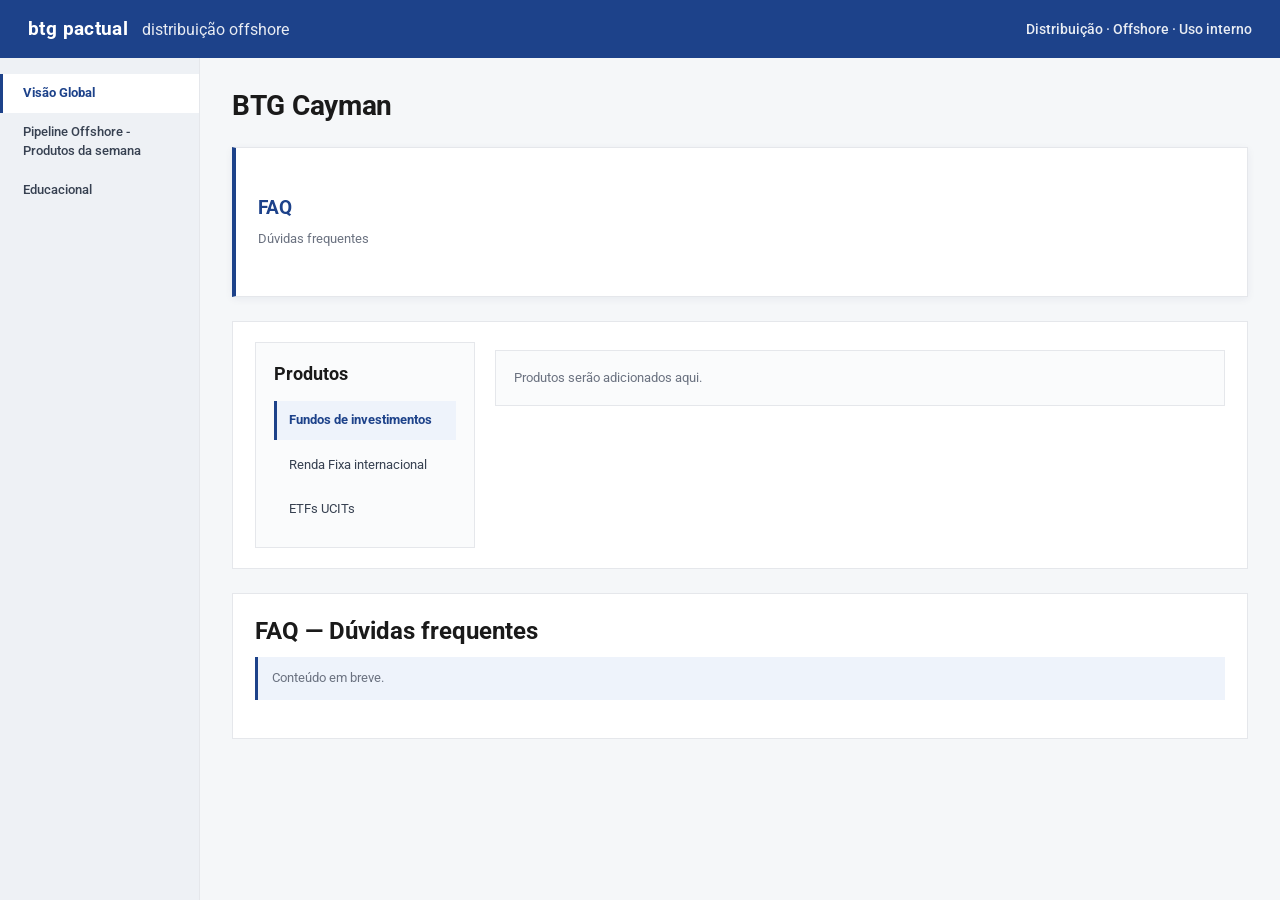
==== btg-cayman.html @ 03e3a916 "Atualiza página offshore" ====
<!DOCTYPE html>
<html lang="pt-BR">
<head>
<meta charset="UTF-8"/>
<meta name="viewport" content="width=device-width, initial-scale=1"/>
<title>BTG Cayman — Distribuição Offshore | BTG Pactual</title>
<link rel="preconnect" href="https://fonts.googleapis.com"/>
<link rel="preconnect" href="https://fonts.gstatic.com" crossorigin/>
<link href="https://fonts.googleapis.com/css2?family=Roboto:wght@400;500;700&display=swap" rel="stylesheet"/>
<link rel="stylesheet" href="./hub.css"/>
<script src="./contas-internacionais.js" defer></script>
</head>
<body>
<header class="topbar">
  <div class="topbar-brand">btg pactual <span>distribuição offshore</span></div>
  <div class="topbar-right">Distribuição · Offshore · Uso interno</div>
</header>
<div class="layout">
  <nav class="sidebar" aria-label="Navegação">
    <a class="nav-item active" href="./index.html">Visão Global</a>
    <a class="nav-item" href="./empresas.html">Pipeline Offshore - Produtos da semana</a>
    <a class="nav-item" href="./educacional.html">Educacional</a>
  </nav>
  <main class="main">
    <div class="page-head"><div><h1>BTG Cayman</h1></div></div>
    <div class="section-cards">
      <a class="section-card" href="./faq-contas-internacionais.html">
        <span class="section-card-title">FAQ</span>
        <span class="section-card-detail">Dúvidas frequentes</span>
      </a>
    </div>
    <section class="product-section" id="produtos" aria-label="Produtos">
      <div class="product-browser">
        <aside class="product-menu">
          <h2>Produtos</h2>
          <div class="product-tabs" role="tablist" aria-label="Categorias de produtos" aria-orientation="vertical">
            <button class="product-tab" id="cayman-tab-fundos" type="button" role="tab" aria-selected="true" aria-controls="cayman-panel-fundos" tabindex="0">Fundos de investimentos</button>
            <button class="product-tab" id="cayman-tab-renda-fixa" type="button" role="tab" aria-selected="false" aria-controls="cayman-panel-renda-fixa" tabindex="-1">Renda Fixa internacional</button>
            <button class="product-tab" id="cayman-tab-etfs" type="button" role="tab" aria-selected="false" aria-controls="cayman-panel-etfs" tabindex="-1">ETFs UCITs</button>
          </div>
        </aside>
        <div class="product-content">
          <section class="product-panel" id="cayman-panel-fundos" role="tabpanel" aria-labelledby="cayman-tab-fundos"><p class="product-empty">Produtos serão adicionados aqui.</p></section>
          <section class="product-panel" id="cayman-panel-renda-fixa" role="tabpanel" aria-labelledby="cayman-tab-renda-fixa" hidden><p class="product-empty">Produtos de Renda Fixa Internacional serão adicionados aqui.</p></section>
          <section class="product-panel" id="cayman-panel-etfs" role="tabpanel" aria-labelledby="cayman-tab-etfs" hidden><p class="product-empty">Produtos de ETFs UCITs serão adicionados aqui.</p></section>
        </div>
      </div>
    </section>
    <section class="product-section" id="faq">
      <h2>FAQ — Dúvidas frequentes</h2>
      <p class="faq-notice">Conteúdo em breve.</p>
    </section>
  </main>
</div>
</body>
</html>
---- hub.css ----
:root{
  --navy:#1D428A;--navy-deep:#0F2A5C;--ink:#1a1a1a;--muted:#6b7280;--line:#e5e7eb;
  --bg:#F5F7F9;--card:#ffffff;--link:#1D428A;--up:#0d7a3f;--down:#c0392b;
  --font:"Roboto",system-ui,-apple-system,sans-serif;
}
*{box-sizing:border-box;margin:0;padding:0}
body{font-family:var(--font);color:var(--ink);background:var(--bg);min-height:100vh;line-height:1.45;-webkit-font-smoothing:antialiased}
.topbar{background:var(--navy);color:#fff;padding:0 28px;height:58px;display:flex;align-items:center;justify-content:space-between}
.topbar-brand{font-size:19px;font-weight:700;letter-spacing:.02em;text-transform:lowercase}
.topbar-brand span{font-weight:400;opacity:.9;margin-left:8px;font-size:16px;text-transform:none;letter-spacing:0}
.topbar-right{font-size:14px;opacity:.9;font-weight:500}
.layout{display:flex;min-height:calc(100vh - 58px)}
.sidebar{width:200px;flex-shrink:0;background:#eef1f5;border-right:1px solid var(--line);padding:16px 0;display:flex;flex-direction:column}
.nav-item{display:block;width:100%;text-align:left;appearance:none;border:0;background:transparent;padding:10px 20px;font:inherit;font-size:13px;font-weight:500;color:#374151;cursor:pointer;border-left:3px solid transparent;text-decoration:none}
.nav-item:hover{background:rgba(255,255,255,.55);text-decoration:none;color:#374151}
.nav-item.active{background:#fff;color:var(--navy);border-left-color:var(--navy);font-weight:700}
.main{flex:1;min-width:0;padding:28px 32px 56px}
.page-head{display:flex;justify-content:space-between;align-items:flex-start;gap:16px;margin-bottom:20px;flex-wrap:wrap}
.page-head h1{font-size:28px;font-weight:700;color:var(--ink);letter-spacing:-.01em}
.page-head .sub{margin-top:4px;font-size:14px;color:var(--muted)}
.sec-head{margin:28px 0 12px}
.sec-head:first-child{margin-top:8px}
.sec-head h2{font-size:18px;font-weight:700;color:var(--ink)}
.sec-head p{font-size:13px;color:var(--muted);margin-top:2px}
.table-wrap{background:var(--card);border:1px solid var(--line);border-radius:2px;overflow:auto}
.data-table{width:100%;border-collapse:collapse;font-size:13px}
.data-table thead th{text-align:left;font-size:11px;font-weight:500;color:var(--muted);letter-spacing:.02em;padding:10px 14px;border-bottom:1px solid var(--line);white-space:nowrap;background:#fafbfc}
.data-table thead th+th{border-left:1px solid #eef0f3}
.data-table tbody td{padding:12px 14px;border-bottom:1px solid #f0f2f5;vertical-align:middle}
.footer-alert{display:block;margin:40px 0 0;text-align:center;font-size:12px;font-weight:700;color:#a32020;line-height:1.55;padding:14px 16px;border:1px solid rgba(163,32,32,.25);background:rgba(163,32,32,.04)}
.ov-grid{display:grid;grid-template-columns:180px 1fr;gap:20px;align-items:start;margin-top:8px}
.ov-stat{background:var(--card);border:1px solid var(--line);border-radius:2px;padding:22px 20px;text-align:center}
.ov-stat-n{font-size:40px;font-weight:700;color:var(--navy);line-height:1}
.ov-stat-l{margin-top:8px;font-size:13px;color:var(--muted);font-weight:500}
.ov-panel{background:var(--card);border:1px solid var(--line);border-radius:2px;padding:18px 20px}
.ov-panel h2{font-size:15px;font-weight:700;margin-bottom:14px;color:var(--ink)}
.ov-empty{font-size:13px;color:var(--muted);padding:8px 0 4px}
.global-cards{display:grid;grid-template-columns:repeat(2,minmax(0,1fr));gap:18px}
.global-card{position:relative;min-height:350px;display:flex;flex-direction:column;justify-content:flex-end;overflow:hidden;padding:26px;color:#fff;text-decoration:none;background-color:var(--navy-deep);background-position:center;background-size:cover;border-radius:3px;box-shadow:0 4px 14px rgba(15,42,92,.18);transition:transform .18s ease,box-shadow .18s ease}
.global-card::after{position:absolute;inset:0;z-index:0;content:"";background:inherit;filter:brightness(1.08) contrast(1.06) saturate(1.1)}
.global-card::before{position:absolute;inset:0;z-index:1;content:"";background:linear-gradient(180deg,rgba(8,20,40,.02) 5%,rgba(8,20,40,.18) 35%,rgba(8,20,40,.84) 100%);transition:background .18s ease}
.global-card:hover,.global-card:focus-visible{transform:translateY(-3px);box-shadow:0 9px 22px rgba(15,42,92,.28);outline:2px solid #fff;outline-offset:-5px}
.global-card-title,.global-card-detail{position:relative;z-index:2}
.global-card-title{font-size:23px;font-weight:700;line-height:1.2;text-shadow:0 1px 5px rgba(0,0,0,.4)}
.global-card-detail{margin-top:5px;font-size:14px;font-weight:500;opacity:.92}
.global-card-contas{background-image:url("./images/white-house.jpg");background-position:center 60%}
.global-card-us{background-image:url("./images/miami-finance.jpg");background-position:center 52%}
.global-card-cayman{background-image:url("./images/cayman.jpg");background-position:center 58%}
.global-card-europa{background-image:url("./images/luxembourg.jpg")}
.global-card-europa{background-position:center 76%}
.image-credits{margin-top:12px;font-size:11px;color:var(--muted);line-height:1.6}
.image-credits a{color:inherit;text-decoration:underline;text-underline-offset:2px}
.pipeline-section+.pipeline-section{margin-top:28px}
.pipeline-cards,.section-cards{display:grid;gap:16px}
.pipeline-cards-three{grid-template-columns:repeat(3,minmax(0,1fr))}
.pipeline-cards-two,.section-cards{grid-template-columns:repeat(2,minmax(0,1fr))}
.pipeline-card{min-height:150px;display:flex;flex-direction:column;justify-content:center;gap:8px;padding:20px;background:var(--card);border:1px solid var(--line);border-left:4px solid var(--navy);box-shadow:0 2px 8px rgba(15,42,92,.06)}
.pipeline-card-number,.section-card-icon{font-size:11px;font-weight:700;letter-spacing:.08em;color:var(--navy)}
.pipeline-card h3{font-size:16px;font-weight:700;color:var(--ink)}
.pipeline-card p{font-size:13px;color:var(--muted)}
.pipeline-card .pipeline-description{line-height:1.55}
.pipeline-footnote{display:block;font-size:12px}
.pipeline-chart{display:block;width:100%;height:auto;max-height:230px;object-fit:contain}
.pipeline-details,.investment-details{display:grid;gap:8px;margin:0}
.pipeline-details div,.investment-details div{display:flex;justify-content:space-between;gap:12px;padding-top:7px;border-top:1px solid #eef0f3}
.pipeline-details dt,.investment-details dt{font-size:12px;color:var(--muted)}
.pipeline-details dd,.investment-details dd{font-size:12px;font-weight:500;text-align:right}
.section-card{min-height:150px;display:flex;flex-direction:column;justify-content:center;gap:9px;padding:22px;background:var(--card);border:1px solid var(--line);border-left:4px solid var(--navy);color:var(--ink);text-decoration:none;box-shadow:0 2px 8px rgba(15,42,92,.06);transition:transform .18s ease,box-shadow .18s ease}
.section-card:hover,.section-card:focus-visible{transform:translateY(-2px);box-shadow:0 7px 16px rgba(15,42,92,.14);outline:2px solid var(--navy);outline-offset:2px}
.section-card-title{font-size:19px;font-weight:700;color:var(--navy)}
.section-card-detail{font-size:13px;color:var(--muted)}
.section-cards>.section-card:only-child{grid-column:1/-1}
.product-section{scroll-margin-top:24px;margin-top:24px;padding:20px 22px;background:var(--card);border:1px solid var(--line)}
.product-menu h2{font-size:18px;font-weight:700}
.product-section p{margin-top:8px;font-size:13px;color:var(--muted)}
.product-browser{display:grid;grid-template-columns:220px minmax(0,1fr);gap:20px;align-items:start}
.product-menu{padding:18px;background:#fafbfc;border:1px solid var(--line)}
.product-tabs{display:flex;flex-direction:column;gap:6px;margin-top:14px}
.product-tab{padding:10px 12px;border:0;border-left:3px solid transparent;background:transparent;color:#374151;text-align:left;font:inherit;font-size:13px;cursor:pointer}
.product-tab:hover{background:#eef1f5}
.product-tab:focus-visible{outline:2px solid var(--navy);outline-offset:2px}
.product-tab[aria-selected="true"]{border-left-color:var(--navy);background:#eef3fb;color:var(--navy);font-weight:700}
.product-content{min-width:0}
.product-panel[hidden]{display:none}
.product-empty{padding:18px;background:#fafbfc;border:1px solid var(--line)}
.investment-products{display:grid;grid-template-columns:repeat(2,minmax(0,1fr));gap:16px;margin-top:16px}
.product-panel .investment-products{margin-top:0}
.investment-card{display:flex;flex-direction:column;align-items:flex-start;gap:10px;padding:20px;background:var(--card);border:1px solid var(--line);border-left:4px solid var(--navy);box-shadow:0 2px 8px rgba(15,42,92,.06)}
.investment-card .investment-type{margin:0;font-size:12px;font-weight:500;color:var(--muted)}
.investment-card h3{font-size:16px;line-height:1.35;color:var(--navy)}
.investment-card .investment-name{margin:0;font-size:14px;font-weight:500;line-height:1.5;color:var(--ink)}
.investment-return{display:flex;align-items:baseline;gap:7px;color:var(--up);font-size:13px}
.investment-return strong{font-size:18px}
.investment-return span{font-size:12px}
.investment-details{width:100%;margin-top:3px}
.etf-browser{display:grid;grid-template-columns:minmax(190px,230px) minmax(0,1fr);gap:16px;align-items:start}
.etf-class-menu{display:flex;flex-direction:column;gap:4px;padding:14px;background:#fafbfc;border:1px solid var(--line);max-height:620px;overflow-y:auto}
.etf-class-tab{width:100%;padding:9px 10px;border:0;border-left:3px solid transparent;background:transparent;color:#374151;text-align:left;font:inherit;font-size:12px;line-height:1.35;cursor:pointer}
.etf-class-tab:hover,.etf-class-tab:focus-visible{background:#eef1f5;outline:none}
.etf-class-tab.active{border-left-color:var(--navy);background:#eef3fb;color:var(--navy);font-weight:700}
.etf-group-head{margin-bottom:12px;padding:12px 14px;background:var(--navy);color:#fff}
.etf-group-head h3{font-size:15px}
.etf-products{display:grid;grid-template-columns:repeat(2,minmax(0,1fr));gap:12px}
.etf-card{display:flex;flex-direction:column;gap:10px;padding:16px;background:#fff;border:1px solid var(--line);border-left:3px solid var(--navy);box-shadow:0 2px 8px rgba(15,42,92,.05)}
.etf-card h4{font-size:14px;line-height:1.35;color:var(--navy)}
.etf-details{display:grid;gap:7px}
.etf-details div{display:flex;justify-content:space-between;gap:10px;padding-top:6px;border-top:1px solid #eef0f3}
.etf-details dt{font-size:11px;color:var(--muted)}
.etf-details dd{font-size:11px;font-weight:500;text-align:right}
.fixed-income-browser{display:grid;grid-template-columns:minmax(190px,230px) minmax(0,1fr);gap:16px;align-items:start}
.fixed-income-class-menu{display:flex;flex-direction:column;gap:4px;padding:14px;background:#fafbfc;border:1px solid var(--line)}
.fixed-income-class-tab{width:100%;padding:9px 10px;border:0;border-left:3px solid transparent;background:transparent;color:#374151;text-align:left;font:inherit;font-size:12px;line-height:1.35;cursor:pointer}
.fixed-income-class-tab:hover,.fixed-income-class-tab:focus-visible{background:#eef1f5;outline:none}
.fixed-income-class-tab.active{border-left-color:var(--navy);background:#eef3fb;color:var(--navy);font-weight:700}
.fixed-income-group-head{margin-bottom:12px;padding:12px 14px;background:var(--navy);color:#fff}
.fixed-income-group-head h3{font-size:15px}
.fixed-income-products{display:grid;grid-template-columns:repeat(2,minmax(0,1fr));gap:12px}
.fixed-income-card{display:flex;flex-direction:column;gap:10px;padding:16px;background:#fff;border:1px solid var(--line);border-left:3px solid var(--navy);box-shadow:0 2px 8px rgba(15,42,92,.05)}
.fixed-income-card h4{font-size:14px;line-height:1.35;color:var(--navy)}
.fixed-income-details{display:grid;gap:7px}
.fixed-income-details div{display:flex;justify-content:space-between;gap:10px;padding-top:6px;border-top:1px solid #eef0f3}
.fixed-income-details dt{font-size:11px;color:var(--muted)}
.fixed-income-details dd{font-size:11px;font-weight:500;text-align:right}
.product-rate-notice{margin:0 0 12px;padding:10px 12px;background:#eef3fb;border-left:3px solid var(--navy);color:#35445d;font-size:12px;line-height:1.45}
.faq-notice{margin:0 0 18px;padding:12px 14px;background:#eef3fb;border-left:3px solid var(--navy);color:#35445d;font-size:13px}
.faq-layout{display:grid;grid-template-columns:minmax(220px,280px) minmax(0,1fr);gap:22px;align-items:start}
.faq-sidebar{position:sticky;top:18px;max-height:calc(100vh - 36px);overflow:auto;padding:18px;background:var(--card);border:1px solid var(--line)}
.faq-sidebar h2{margin-bottom:12px;font-size:16px}
.faq-topic-list{display:flex;flex-direction:column;gap:4px}
.faq-topic-button{width:100%;padding:9px 10px;border:0;border-left:3px solid transparent;background:transparent;color:#374151;text-align:left;font:inherit;font-size:12px;line-height:1.35;cursor:pointer}
.faq-topic-button:hover,.faq-topic-button:focus-visible{background:#eef1f5;outline:none}
.faq-topic-button.active{border-left-color:var(--navy);background:#eef3fb;color:var(--navy);font-weight:700}
.faq-question>summary::-webkit-details-marker{display:none}
.faq-question>summary::after{position:absolute;right:16px;top:50%;content:"+";font-size:18px;font-weight:400;color:var(--navy);transform:translateY(-50%)}
.faq-question[open]>summary::after{content:"−"}
.faq-category{scroll-margin-top:20px;margin-bottom:26px}
.faq-category[hidden]{display:none}
.faq-category h2{margin-bottom:14px;font-size:21px;color:var(--ink)}
.faq-subtopic{margin:20px 0 8px;font-size:15px;color:var(--navy)}
.faq-question{scroll-margin-top:16px;margin:0 0 8px;background:var(--card);border:1px solid var(--line)}
.faq-question>summary{position:relative;display:flex;align-items:flex-start;gap:12px;padding:15px 44px 15px 16px;font-size:14px;font-weight:500;cursor:pointer;list-style:none}
.faq-question[open]>summary{color:var(--navy);border-bottom:1px solid var(--line)}
.faq-question-number{flex:0 0 28px;color:var(--navy);font-size:11px;font-weight:700;letter-spacing:.04em}
.faq-answer{padding:14px 18px 17px 56px}
.faq-answer p{color:#374151;font-size:13px;line-height:1.7;white-space:pre-line}
.faq-back{margin-top:22px;font-size:13px}
.faq-back a{color:var(--navy);text-underline-offset:2px}
.faq-source{margin-top:22px;color:var(--muted);font-size:12px}
.faq-source a{color:var(--navy);text-underline-offset:2px}
@media (max-width:860px){
  .layout{flex-direction:column}
  .sidebar{width:100%;flex-direction:row;overflow-x:auto;padding:8px;border-right:0;border-bottom:1px solid var(--line)}
  .nav-item{border-left:0;border-bottom:2px solid transparent;white-space:nowrap;padding:8px 12px}
  .nav-item.active{border-bottom-color:var(--navy)}
  .main{padding:20px 16px 48px}
  .ov-grid{grid-template-columns:1fr}
  .global-cards{grid-template-columns:1fr}
  .global-card{min-height:280px}
  .pipeline-cards-three,.pipeline-cards-two,.section-cards,.investment-products{grid-template-columns:1fr}
  .product-browser{grid-template-columns:1fr}
  .product-tabs{flex-direction:row;overflow-x:auto}
  .product-tab{flex:0 0 auto;white-space:nowrap}
  .etf-browser{grid-template-columns:1fr}
  .etf-class-menu{max-height:none;flex-direction:row;overflow-x:auto}
  .etf-class-tab{flex:0 0 190px;border-left:0;border-bottom:3px solid transparent}
  .etf-class-tab.active{border-bottom-color:var(--navy)}
  .etf-products{grid-template-columns:1fr}
  .fixed-income-browser{grid-template-columns:1fr}
  .fixed-income-class-menu{flex-direction:row;overflow-x:auto}
  .fixed-income-class-tab{flex:0 0 190px;border-left:0;border-bottom:3px solid transparent}
  .fixed-income-class-tab.active{border-bottom-color:var(--navy)}
  .fixed-income-products{grid-template-columns:1fr}
  .faq-layout{grid-template-columns:1fr}
  .faq-sidebar{position:static;max-height:none}
  .faq-topic-list{flex-direction:row;overflow-x:auto}
  .faq-topic-button{flex:0 0 190px;border-left:0;border-bottom:3px solid transparent}
  .faq-topic-button.active{border-bottom-color:var(--navy)}
  .topbar{height:auto;min-height:58px;padding:12px 16px;flex-wrap:wrap;gap:6px}
  .topbar-brand{font-size:17px}
  .topbar-brand span{font-size:14px}
  .topbar-right{font-size:12px}
}
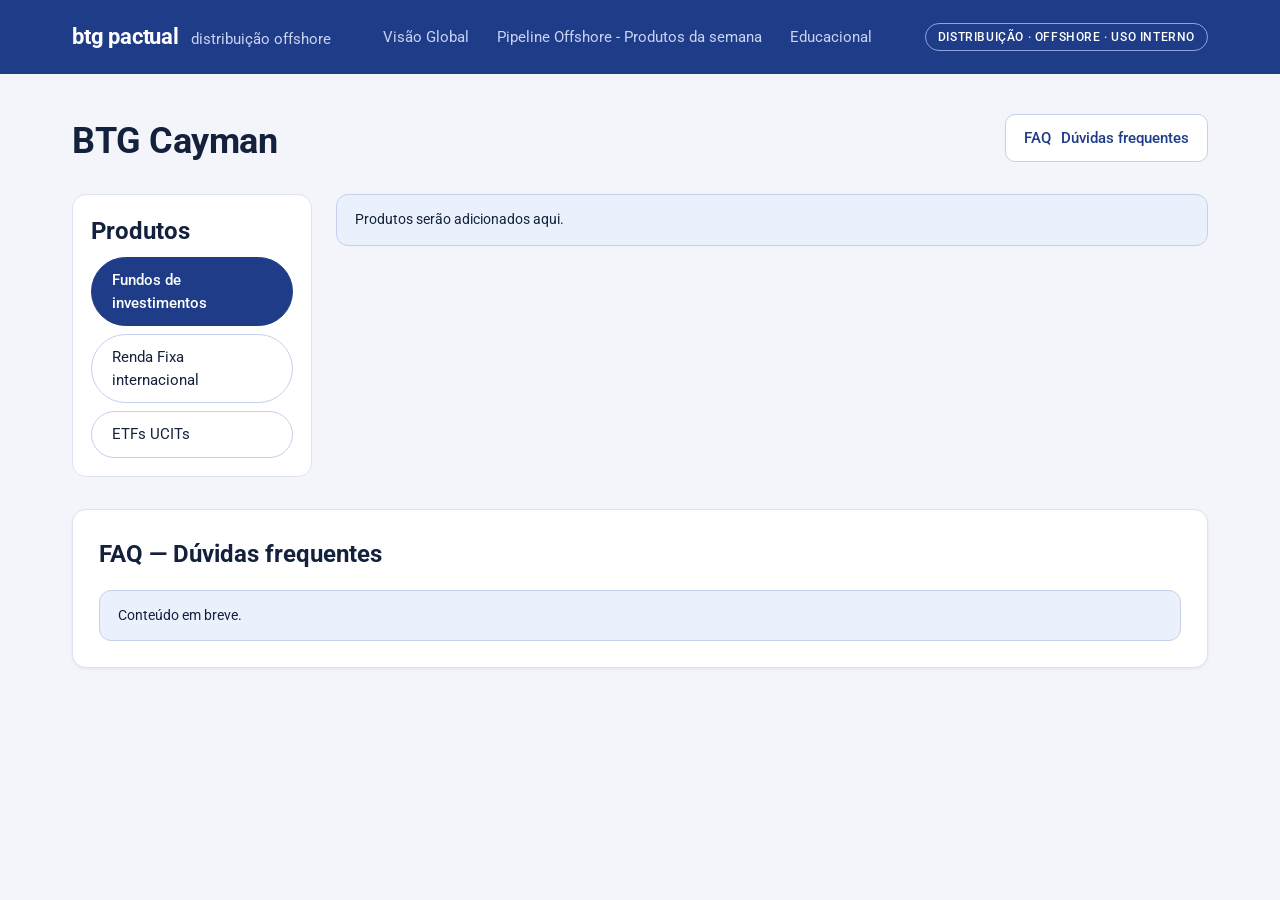
==== commit 5de5b8b1: "Migrate all site pages to shared layout Co-authored-by: Copilot <223556219+Copilot@users.noreply.git" ====
--- a/btg-cayman.html
+++ b/btg-cayman.html
@@ -4,53 +4,50 @@
 <meta charset="UTF-8"/>
 <meta name="viewport" content="width=device-width, initial-scale=1"/>
 <title>BTG Cayman — Distribuição Offshore | BTG Pactual</title>
-<link rel="preconnect" href="https://fonts.googleapis.com"/>
-<link rel="preconnect" href="https://fonts.gstatic.com" crossorigin/>
-<link href="https://fonts.googleapis.com/css2?family=Roboto:wght@400;500;700&display=swap" rel="stylesheet"/>
-<link rel="stylesheet" href="./hub.css"/>
+<link rel="stylesheet" href="./style.css"/>
 <script src="./contas-internacionais.js" defer></script>
 </head>
 <body>
 <header class="topbar">
-  <div class="topbar-brand">btg pactual <span>distribuição offshore</span></div>
-  <div class="topbar-right">Distribuição · Offshore · Uso interno</div>
+  <div class="topbar__inner">
+    <div class="brand">
+      <span class="brand__name">btg pactual</span>
+      <span class="brand__sub">distribuição offshore</span>
+    </div>
+    <nav class="nav" aria-label="Navegação">
+      <a href="./index.html">Visão Global</a>
+      <a href="./empresas.html">Pipeline Offshore - Produtos da semana</a>
+      <a href="./educacional.html">Educacional</a>
+    </nav>
+    <span class="topbar__tag">Distribuição · Offshore · Uso interno</span>
+  </div>
 </header>
-<div class="layout">
-  <nav class="sidebar" aria-label="Navegação">
-    <a class="nav-item active" href="./index.html">Visão Global</a>
-    <a class="nav-item" href="./empresas.html">Pipeline Offshore - Produtos da semana</a>
-    <a class="nav-item" href="./educacional.html">Educacional</a>
-  </nav>
-  <main class="main">
-    <div class="page-head"><div><h1>BTG Cayman</h1></div></div>
-    <div class="section-cards">
-      <a class="section-card" href="./faq-contas-internacionais.html">
-        <span class="section-card-title">FAQ</span>
-        <span class="section-card-detail">Dúvidas frequentes</span>
-      </a>
-    </div>
+<main class="container page">
+    <header class="page-header page-header--row">
+      <div><h1>BTG Cayman</h1></div>
+      <a class="btn" href="./faq-contas-internacionais.html"><span>FAQ</span><span>Dúvidas frequentes</span></a>
+    </header>
     <section class="product-section" id="produtos" aria-label="Produtos">
       <div class="product-browser">
         <aside class="product-menu">
-          <h2>Produtos</h2>
-          <div class="product-tabs" role="tablist" aria-label="Categorias de produtos" aria-orientation="vertical">
-            <button class="product-tab" id="cayman-tab-fundos" type="button" role="tab" aria-selected="true" aria-controls="cayman-panel-fundos" tabindex="0">Fundos de investimentos</button>
-            <button class="product-tab" id="cayman-tab-renda-fixa" type="button" role="tab" aria-selected="false" aria-controls="cayman-panel-renda-fixa" tabindex="-1">Renda Fixa internacional</button>
-            <button class="product-tab" id="cayman-tab-etfs" type="button" role="tab" aria-selected="false" aria-controls="cayman-panel-etfs" tabindex="-1">ETFs UCITs</button>
+          <div class="section-title"><h2>Produtos</h2></div>
+          <div class="product-tabs pills" role="tablist" aria-label="Categorias de produtos" aria-orientation="vertical">
+            <button class="product-tab pill" id="cayman-tab-fundos" type="button" role="tab" aria-selected="true" aria-controls="cayman-panel-fundos" tabindex="0">Fundos de investimentos</button>
+            <button class="product-tab pill" id="cayman-tab-renda-fixa" type="button" role="tab" aria-selected="false" aria-controls="cayman-panel-renda-fixa" tabindex="-1">Renda Fixa internacional</button>
+            <button class="product-tab pill" id="cayman-tab-etfs" type="button" role="tab" aria-selected="false" aria-controls="cayman-panel-etfs" tabindex="-1">ETFs UCITs</button>
           </div>
         </aside>
         <div class="product-content">
-          <section class="product-panel" id="cayman-panel-fundos" role="tabpanel" aria-labelledby="cayman-tab-fundos"><p class="product-empty">Produtos serão adicionados aqui.</p></section>
-          <section class="product-panel" id="cayman-panel-renda-fixa" role="tabpanel" aria-labelledby="cayman-tab-renda-fixa" hidden><p class="product-empty">Produtos de Renda Fixa Internacional serão adicionados aqui.</p></section>
-          <section class="product-panel" id="cayman-panel-etfs" role="tabpanel" aria-labelledby="cayman-tab-etfs" hidden><p class="product-empty">Produtos de ETFs UCITs serão adicionados aqui.</p></section>
+          <section class="product-panel" id="cayman-panel-fundos" role="tabpanel" aria-labelledby="cayman-tab-fundos"><p class="product-empty note">Produtos serão adicionados aqui.</p></section>
+          <section class="product-panel" id="cayman-panel-renda-fixa" role="tabpanel" aria-labelledby="cayman-tab-renda-fixa" hidden><p class="product-empty note">Produtos de Renda Fixa Internacional serão adicionados aqui.</p></section>
+          <section class="product-panel" id="cayman-panel-etfs" role="tabpanel" aria-labelledby="cayman-tab-etfs" hidden><p class="product-empty note">Produtos de ETFs UCITs serão adicionados aqui.</p></section>
         </div>
       </div>
     </section>
-    <section class="product-section" id="faq">
+    <section class="product-section card" id="faq">
       <h2>FAQ — Dúvidas frequentes</h2>
-      <p class="faq-notice">Conteúdo em breve.</p>
+      <p class="faq-notice note">Conteúdo em breve.</p>
     </section>
-  </main>
-</div>
+</main>
 </body>
 </html>
--- a/style.css
+++ b/style.css
@@ -0,0 +1,490 @@
+/* =========================================================================
+   BTG Distribuição Offshore · style.css
+   Padrão único para todas as páginas (Visão Global, plataformas, Pipeline,
+   Educacional e FAQ). Funciona no celular e no PC.
+
+   COMO USAR
+   1. Coloque este arquivo na mesma pasta dos .html (ou em /css e ajuste o caminho).
+   2. Em cada página, dentro do <head>:
+        <meta name="viewport" content="width=device-width, initial-scale=1">
+        <link rel="stylesheet" href="style.css">
+   3. Use as classes abaixo. Os DADOS (textos, números, ISIN) continuam os seus.
+      Veja exemplos.html para a estrutura de cada componente.
+
+   SUMÁRIO
+   1. Variáveis e base        6. Cards, badges e métricas
+   2. Cabeçalho e menu        7. Gráficos e "Ver detalhes"
+   3. Títulos e botões        8. Visão Global (cards com foto)
+   4. Abas, pílulas e busca   9. Educacional
+   5. Grades                  10. FAQ (lateral + acordeão)
+                              11. Responsivo (celular)
+   ========================================================================= */
+
+@import url("https://fonts.googleapis.com/css2?family=Roboto:wght@400;500;700&display=swap");
+
+/* 1. VARIÁVEIS E BASE ---------------------------------------------------- */
+:root {
+  --azul: #1F3C88;
+  --azul-escuro: #14286B;
+  --azul-claro: #E6ECFA;
+  --azul-borda: #C5D0EC;
+  --azul-topo: #C9D4F2;
+  --texto: #14213D;
+  --texto-2: #3A4358;
+  --muted: #5B6477;
+  --borda: #DDE3EE;
+  --linha: #E4E9F2;
+  --fundo: #F3F5FA;
+  --branco: #FFFFFF;
+  --verde: #0B7A4B;
+  --vermelho: #B42318;
+  --raio: 14px;
+  --sombra: 0 1px 3px rgba(20, 33, 61, 0.07);
+  --sombra-hover: 0 6px 18px rgba(20, 33, 61, 0.12);
+  --container: 1136px;
+}
+
+*, *::before, *::after { box-sizing: border-box; }
+
+html { -webkit-text-size-adjust: 100%; }
+
+body {
+  margin: 0;
+  background: var(--fundo);
+  color: var(--texto);
+  font-family: Roboto, system-ui, -apple-system, "Segoe UI", sans-serif;
+  font-size: 16px;
+  line-height: 1.5;
+}
+
+h1, h2, h3, p { margin: 0; }
+img { max-width: 100%; }
+a { color: var(--azul); }
+a:hover { color: var(--azul-escuro); }
+
+:where(a, button, input, summary):focus-visible {
+  outline: 3px solid #8FA3DC;
+  outline-offset: 2px;
+}
+
+.container {
+  width: 100%;
+  max-width: calc(var(--container) + 48px);
+  margin: 0 auto;
+  padding: 0 24px;
+}
+
+.page { padding-top: 40px; padding-bottom: 56px; display: flex; flex-direction: column; gap: 32px; }
+
+.sr-only {
+  position: absolute; width: 1px; height: 1px; overflow: hidden;
+  clip: rect(0 0 0 0); white-space: nowrap;
+}
+
+/* 2. CABEÇALHO E MENU ---------------------------------------------------- */
+.topbar { background: var(--azul); color: #fff; }
+
+.topbar__inner {
+  max-width: calc(var(--container) + 48px);
+  margin: 0 auto;
+  padding: 0 24px;
+  min-height: 72px;
+  display: flex; flex-wrap: wrap; align-items: center; justify-content: space-between;
+  gap: 12px 32px;
+}
+
+.brand { display: flex; align-items: baseline; gap: 12px; }
+.brand__name { font-size: 22px; font-weight: 700; letter-spacing: -0.2px; }
+.brand__sub { font-size: 15px; color: var(--azul-topo); }
+
+.nav { display: flex; flex-wrap: wrap; gap: 8px 28px; align-items: stretch; }
+.nav a {
+  color: var(--azul-topo);
+  text-decoration: none;
+  font-size: 15px;
+  padding: 26px 0 22px;
+  border-bottom: 3px solid transparent;
+}
+.nav a:hover { color: #fff; }
+.nav a.is-active, .nav a[aria-current="page"] {
+  color: #fff; font-weight: 500; border-bottom-color: #fff;
+}
+
+.topbar__tag {
+  font-size: 12px; font-weight: 500; letter-spacing: 0.6px; text-transform: uppercase;
+  color: #fff; border: 1px solid #8FA3DC; border-radius: 999px; padding: 4px 12px;
+}
+
+/* 3. TÍTULOS E BOTÕES ---------------------------------------------------- */
+.page-header { display: flex; flex-direction: column; gap: 6px; }
+.page-header h1 { font-size: 36px; line-height: 1.15; font-weight: 700; letter-spacing: -0.5px; }
+.page-header p { font-size: 16px; color: var(--muted); }
+
+.page-header--row {
+  flex-direction: row; flex-wrap: wrap; align-items: flex-end; justify-content: space-between; gap: 20px;
+}
+.page-header--row > div { display: flex; flex-direction: column; gap: 6px; }
+
+.section-title { display: flex; align-items: baseline; gap: 12px; }
+.section-title h2 { font-size: 24px; font-weight: 700; }
+.section-title .count { font-size: 14px; color: var(--muted); }
+
+.btn {
+  display: inline-flex; align-items: center; gap: 10px;
+  font: inherit; font-size: 15px; font-weight: 500; text-decoration: none;
+  color: var(--azul); background: #fff;
+  border: 1px solid var(--azul-borda); border-radius: 10px;
+  padding: 12px 18px; min-height: 44px; cursor: pointer;
+}
+.btn:hover { border-color: var(--azul); color: var(--azul-escuro); }
+
+.back-link {
+  display: inline-flex; align-items: center; gap: 6px;
+  font-size: 14px; font-weight: 500; text-decoration: none; min-height: 28px;
+}
+
+.note {
+  display: flex; align-items: flex-start; gap: 12px;
+  background: #EAF0FC; border: 1px solid var(--azul-borda); border-radius: 12px;
+  padding: 14px 18px; font-size: 14px; line-height: 1.55;
+}
+
+.disclaimer { font-size: 13px; line-height: 1.5; color: var(--muted); }
+
+/* 4. ABAS, PÍLULAS E BUSCA ----------------------------------------------- */
+.pills { display: flex; flex-wrap: wrap; gap: 8px; }
+
+.pill {
+  font: inherit; font-size: 15px; color: var(--texto); background: #fff;
+  border: 1px solid var(--azul-borda); border-radius: 999px;
+  padding: 11px 20px; min-height: 44px; cursor: pointer;
+}
+.pill:hover { border-color: var(--azul); }
+.pill.is-active, .pill[aria-selected="true"] {
+  background: var(--azul); border-color: var(--azul); color: #fff; font-weight: 500;
+}
+
+/* Subcategorias (ex.: ETFs: Caixa e Curto Prazo, Títulos Globais) */
+.chips { display: flex; flex-wrap: wrap; gap: 8px; }
+.chip {
+  font: inherit; font-size: 14px; color: var(--muted); background: transparent;
+  border: 1px solid var(--azul-borda); border-radius: 8px;
+  padding: 9px 16px; min-height: 44px; cursor: pointer;
+}
+.chip:hover { border-color: var(--azul); }
+.chip.is-active, .chip[aria-selected="true"] {
+  color: var(--azul); background: var(--azul-claro); border-color: var(--azul); font-weight: 500;
+}
+
+/* Subabas com sublinhado (ex.: Títulos Soberanos / Corporativos) */
+.subtabs { display: flex; flex-wrap: wrap; gap: 28px; border-bottom: 1px solid var(--borda); }
+.subtab {
+  font: inherit; font-size: 16px; color: var(--muted); background: transparent; border: 0;
+  border-bottom: 3px solid transparent; margin-bottom: -1px;
+  padding: 12px 0 11px; min-height: 44px; cursor: pointer;
+}
+.subtab.is-active, .subtab[aria-selected="true"] {
+  color: var(--azul); font-weight: 500; border-bottom-color: var(--azul);
+}
+
+.toolbar { display: flex; flex-wrap: wrap; align-items: center; justify-content: space-between; gap: 16px; }
+
+.search {
+  display: flex; align-items: center; gap: 10px;
+  background: #fff; border: 1px solid var(--azul-borda); border-radius: 10px;
+  padding: 0 14px; min-height: 44px; min-width: 260px;
+}
+.search input {
+  font: inherit; font-size: 15px; width: 100%;
+  border: 0; outline: 0; background: transparent; color: var(--texto);
+}
+.search:focus-within { border-color: var(--azul); box-shadow: 0 0 0 3px rgba(31, 60, 136, 0.15); }
+
+/* 5. GRADES -------------------------------------------------------------- */
+/* Quebram sozinhas: 3 colunas no PC, 2 no tablet, 1 no celular. */
+.grid { display: grid; gap: 24px; grid-template-columns: repeat(auto-fit, minmax(min(100%, 340px), 1fr)); }
+.grid--2 { grid-template-columns: repeat(auto-fit, minmax(min(100%, 440px), 1fr)); }
+.grid--3 { grid-template-columns: repeat(auto-fit, minmax(min(100%, 320px), 1fr)); }
+.grid--top { align-items: start; }
+
+/* 6. CARDS, BADGES E MÉTRICAS -------------------------------------------- */
+.card {
+  background: var(--branco);
+  border: 1px solid var(--borda);
+  border-radius: var(--raio);
+  padding: 26px;
+  display: flex; flex-direction: column; gap: 18px;
+  box-shadow: var(--sombra);
+}
+
+.card__head { display: flex; flex-direction: column; align-items: flex-start; gap: 12px; }
+.card__eyebrow { font-size: 13px; color: var(--muted); }
+.card__title { font-size: 20px; line-height: 1.3; font-weight: 700; color: var(--texto); }
+.card__title--sm { font-size: 18px; line-height: 1.35; }
+.card__desc { font-size: 14px; line-height: 1.6; color: var(--texto-2); }
+.card__footnote { font-size: 12px; color: var(--muted); }
+
+.badge {
+  display: inline-block;
+  font-size: 12px; font-weight: 700; letter-spacing: 0.5px; text-transform: uppercase;
+  color: var(--azul); background: var(--azul-claro);
+  border-radius: 6px; padding: 5px 10px;
+}
+.badge--teal   { color: #0B6360; background: #E1F3F1; }
+.badge--purple { color: #4B3FA3; background: #ECE9FA; }
+.badge--amber  { color: #8A5300; background: #FFF1D6; }
+.badge--blue   { color: var(--azul); background: var(--azul-claro); }
+.badge--ticker { text-transform: none; letter-spacing: 0.6px; font-size: 13px; }
+
+/* Número principal do card (retorno, yield, YTW...) */
+.metric { display: flex; flex-wrap: wrap; align-items: baseline; gap: 4px 10px; }
+.metric__value {
+  font-size: 40px; line-height: 1; font-weight: 700; letter-spacing: -1px; color: var(--azul);
+}
+.metric__label { font-size: 14px; color: var(--muted); }
+.metric__value.is-positive { color: var(--verde); }
+.metric__value.is-negative { color: var(--vermelho); }
+.metric__value.is-neutral  { color: var(--muted); }
+
+/* Linha de dados na base do card (aporte, resgate, vencimento, ISIN...) */
+.stats {
+  display: grid; grid-template-columns: repeat(3, minmax(0, 1fr)); gap: 16px;
+  border-top: 1px solid var(--linha); padding-top: 16px;
+}
+.stats--2 { grid-template-columns: repeat(2, minmax(0, 1fr)); }
+.stat { display: flex; flex-direction: column; gap: 4px; min-width: 0; }
+.stat__label { font-size: 12px; color: var(--muted); }
+.stat__value { font-size: 15px; font-weight: 700; }
+.stat--span-2 { grid-column: span 2; }
+.stat--full { grid-column: 1 / -1; }
+
+.isin { display: flex; align-items: center; gap: 6px; font-size: 15px; font-weight: 700; word-break: break-all; }
+.copy-btn {
+  position: relative; flex: none;
+  display: inline-flex; align-items: center; justify-content: center;
+  width: 28px; height: 28px; padding: 0; border: 0; border-radius: 6px;
+  background: transparent; color: var(--azul); cursor: pointer;
+}
+.copy-btn::after { content: ""; position: absolute; inset: -8px; } /* área de toque maior */
+.copy-btn:hover { background: var(--azul-claro); }
+.copy-btn.is-copied { color: var(--verde); }
+
+/* 7. GRÁFICOS E "VER DETALHES" ------------------------------------------- */
+.chart {
+  margin: 0; background: var(--fundo); border: 1px solid var(--borda);
+  border-radius: 10px; padding: 12px; text-align: center;
+}
+.chart img { display: block; width: 100%; height: auto; }
+.chart__zoom {
+  display: inline-block; margin-top: 10px;
+  font-size: 13px; font-weight: 500; text-decoration: none;
+  color: var(--azul); background: #fff; border: 1px solid var(--azul-borda);
+  border-radius: 8px; padding: 8px 14px;
+}
+.chart__zoom:hover { border-color: var(--azul); }
+.chart--placeholder {
+  border-style: dashed; min-height: 180px;
+  display: flex; flex-direction: column; align-items: center; justify-content: center;
+  gap: 8px; color: var(--muted); font-size: 13px;
+}
+
+.details { border-top: 1px solid var(--linha); padding-top: 14px; }
+.details summary {
+  cursor: pointer; list-style: none; min-height: 28px;
+  font-size: 14px; font-weight: 500; color: var(--azul);
+}
+.details summary::-webkit-details-marker { display: none; }
+.details summary::after { content: " ▾"; }
+.details[open] summary::after { content: " ▴"; }
+.details__body {
+  display: grid; grid-template-columns: repeat(2, minmax(0, 1fr)); gap: 14px 16px; padding-top: 14px;
+}
+
+/* 8. VISÃO GLOBAL (cards com foto) --------------------------------------- */
+/* Foto escura com degradê azul-marinho: unifica fotos de tons diferentes. */
+.photo-card {
+  position: relative; display: flex; flex-direction: column; justify-content: flex-end;
+  aspect-ratio: 16 / 9; min-height: 220px;
+  border-radius: var(--raio); overflow: hidden;
+  background: var(--azul-escuro); color: #fff; text-decoration: none;
+  box-shadow: var(--sombra);
+  transition: box-shadow 0.25s ease, transform 0.25s ease;
+}
+.photo-card:hover { color: #fff; box-shadow: var(--sombra-hover); transform: translateY(-2px); }
+.photo-card__img {
+  position: absolute; inset: 0; width: 100%; height: 100%; object-fit: cover;
+  transition: transform 0.5s ease;
+}
+.photo-card:hover .photo-card__img { transform: scale(1.04); }
+.photo-card::before {
+  content: ""; position: absolute; inset: 0; z-index: 1;
+  background: linear-gradient(180deg, rgba(0, 25, 70, 0.1) 0%, rgba(0, 25, 70, 0.92) 100%);
+}
+.photo-card__body {
+  position: relative; z-index: 2; padding: 28px;
+  display: flex; flex-wrap: wrap; align-items: flex-end; justify-content: space-between; gap: 8px 16px;
+}
+.photo-card__title { font-size: 28px; line-height: 1.15; font-weight: 700; letter-spacing: -0.3px; }
+.photo-card__sub { font-size: 15px; color: #E3E9F8; margin-top: 4px; }
+.photo-card__go { font-size: 14px; font-weight: 500; }
+
+/* 9. EDUCACIONAL --------------------------------------------------------- */
+.hero-banner {
+  background: var(--azul); color: #fff; border-radius: 16px; padding: 40px;
+  display: flex; flex-wrap: wrap; align-items: center; justify-content: space-between; gap: 24px;
+}
+.hero-banner__text { display: flex; flex-direction: column; gap: 10px; max-width: 640px; }
+.hero-banner__eyebrow { font-size: 12px; font-weight: 700; letter-spacing: 0.8px; text-transform: uppercase; color: var(--azul-topo); }
+.hero-banner h2 { font-size: 34px; line-height: 1.15; font-weight: 700; letter-spacing: -0.5px; }
+.hero-banner p { font-size: 16px; line-height: 1.55; color: #E3E9F8; }
+.hero-banner__stats { display: flex; gap: 12px; }
+.hero-banner__stat {
+  display: flex; flex-direction: column; gap: 2px; min-width: 90px;
+  background: rgba(255, 255, 255, 0.14); border-radius: 12px; padding: 14px 22px;
+}
+.hero-banner__stat strong { font-size: 28px; line-height: 1.1; }
+.hero-banner__stat span { font-size: 13px; color: #E3E9F8; }
+
+.theme-card { gap: 14px; padding: 24px; }
+.theme-card__top { display: flex; align-items: center; justify-content: space-between; gap: 12px; }
+.theme-card__icon {
+  display: inline-flex; align-items: center; justify-content: center;
+  width: 44px; height: 44px; border-radius: 50%; background: var(--azul-claro); color: var(--azul);
+}
+.theme-card__link {
+  margin-top: auto; display: inline-flex; align-items: center; gap: 6px;
+  font-size: 14px; font-weight: 500; text-decoration: none; min-height: 28px;
+}
+.theme-card__link:hover { text-decoration: underline; }
+
+/* Product browsers keep the existing tab behavior while using shared primitives. */
+.product-section { scroll-margin-top: 24px; }
+.product-browser, .etf-browser, .fixed-income-browser {
+  display: grid; grid-template-columns: minmax(200px, 240px) minmax(0, 1fr);
+  gap: 24px; align-items: start;
+}
+.product-menu, .etf-class-menu, .fixed-income-class-menu {
+  display: flex; flex-direction: column; gap: 8px;
+  padding: 18px; background: #fff; border: 1px solid var(--borda);
+  border-radius: var(--raio);
+}
+.product-menu .product-tabs { flex-direction: column; align-items: stretch; }
+.product-menu .product-tab, .etf-class-tab, .fixed-income-class-tab {
+  width: 100%; text-align: left;
+}
+.product-content, .etf-class-content, .fixed-income-class-content { min-width: 0; }
+.product-panel[hidden] { display: none; }
+.product-panel .investment-products { margin-top: 0; }
+.etf-class-menu, .fixed-income-class-menu { max-height: 620px; overflow-y: auto; }
+.etf-products, .fixed-income-products { display: grid; grid-template-columns: repeat(2, minmax(0, 1fr)); gap: 16px; }
+.etf-card, .fixed-income-card { min-width: 0; }
+.etf-details, .fixed-income-details { display: grid; grid-template-columns: repeat(2, minmax(0, 1fr)); gap: 12px; }
+.etf-details div, .fixed-income-details div { display: flex; flex-direction: column; gap: 4px; min-width: 0; }
+.etf-details dt, .fixed-income-details dt, .etf-details dd, .fixed-income-details dd { margin: 0; }
+.etf-details dt, .fixed-income-details dt { font-size: 12px; color: var(--muted); }
+.etf-details dd, .fixed-income-details dd { font-size: 14px; font-weight: 700; overflow-wrap: anywhere; }
+.etf-group-head, .fixed-income-group-head { margin-bottom: 12px; }
+.product-rate-notice { margin-bottom: 16px; }
+
+/* 10. FAQ (temas na lateral + acordeão) ---------------------------------- */
+.faq-layout { display: flex; flex-wrap: wrap; align-items: flex-start; gap: 24px; }
+
+.faq-side {
+  flex: 0 0 260px;
+  background: #fff; border: 1px solid var(--borda); border-radius: var(--raio);
+  padding: 20px 16px; display: flex; flex-direction: column; gap: 12px;
+}
+.faq-side__title { padding: 0 8px; font-size: 16px; font-weight: 700; }
+.faq-side__list { display: flex; flex-direction: column; gap: 2px; }
+
+.faq-theme {
+  display: block; width: 100%; text-align: left;
+  font: inherit; font-size: 15px; color: var(--texto); text-decoration: none;
+  background: transparent; border: 0; border-radius: 8px;
+  padding: 12px 14px; min-height: 44px; cursor: pointer;
+}
+.faq-theme:hover { background: var(--fundo); }
+.faq-theme.is-active, .faq-theme[aria-current="true"], .faq-theme[aria-current="page"] {
+  background: var(--azul-claro); color: var(--azul); font-weight: 500;
+}
+
+.faq-main { flex: 999 1 520px; min-width: 0; display: flex; flex-direction: column; gap: 16px; }
+.faq-category[hidden] { display: none; }
+.faq-main h2 { font-size: 24px; font-weight: 700; }
+.faq-group { font-size: 12px; font-weight: 700; letter-spacing: 0.6px; text-transform: uppercase; color: var(--azul); }
+
+.faq-list { display: flex; flex-direction: column; gap: 10px; }
+
+.faq-item { background: #fff; border: 1px solid var(--borda); border-radius: 12px; overflow: hidden; }
+.faq-item[open], .faq-item.is-open { border-color: var(--azul-borda); }
+.faq-item summary {
+  display: flex; align-items: center; gap: 16px;
+  padding: 18px 20px; min-height: 44px; cursor: pointer; list-style: none;
+}
+.faq-item summary::-webkit-details-marker { display: none; }
+.faq-item__num { min-width: 22px; font-size: 13px; font-weight: 700; color: var(--azul); }
+.faq-item__q { flex: 1; font-size: 16px; font-weight: 500; line-height: 1.4; }
+.faq-item[open] .faq-item__q { color: var(--azul); }
+.faq-item__chev { flex: none; transition: transform 0.2s ease; color: var(--azul); }
+.faq-item[open] .faq-item__chev { transform: rotate(180deg); }
+.faq-item__a { padding: 0 20px 20px 58px; max-width: 700px; font-size: 15px; line-height: 1.65; color: var(--texto-2); }
+
+/* 11. RESPONSIVO ---------------------------------------------------------- */
+@media (max-width: 1023px) {
+  .photo-card__title { font-size: 24px; }
+}
+
+@media (max-width: 760px) {
+  .faq-side { flex-basis: 100%; padding: 14px 12px; }
+  .faq-side__list { flex-direction: row; overflow-x: auto; padding-bottom: 4px; }
+  .faq-theme { width: auto; white-space: nowrap; }
+  .product-browser, .etf-browser, .fixed-income-browser { grid-template-columns: 1fr; }
+  .product-menu .product-tabs, .etf-class-menu, .fixed-income-class-menu {
+    flex-direction: row; flex-wrap: nowrap; overflow-x: auto; max-height: none;
+  }
+  .product-menu .product-tab, .etf-class-tab, .fixed-income-class-tab {
+    width: auto; flex: 0 0 auto; white-space: nowrap;
+  }
+}
+
+@media (max-width: 640px) {
+  .container { padding: 0 16px; }
+  .page { padding-top: 24px; padding-bottom: 40px; gap: 24px; }
+
+  .topbar__inner { padding: 12px 16px; gap: 8px; }
+  .brand__name { font-size: 20px; }
+  .nav { width: 100%; flex-wrap: nowrap; overflow-x: auto; gap: 20px; }
+  .nav a { padding: 10px 0 8px; white-space: nowrap; }
+  .topbar__tag { display: none; }
+
+  .page-header h1 { font-size: 28px; }
+  .section-title h2 { font-size: 21px; }
+
+  .card { padding: 20px; gap: 16px; }
+  .metric__value { font-size: 34px; }
+
+  /* 3 colunas ficam apertadas no celular: vira 2 e o ISIN ocupa a linha toda */
+  .stats { grid-template-columns: repeat(2, minmax(0, 1fr)); }
+  .stat--span-2 { grid-column: 1 / -1; }
+
+  .search { min-width: 0; width: 100%; }
+  .toolbar > .pills, .toolbar > .chips { width: 100%; }
+
+  .subtabs { gap: 20px; overflow-x: auto; flex-wrap: nowrap; }
+  .subtab { white-space: nowrap; }
+
+  .photo-card { aspect-ratio: 4 / 3; }
+  .photo-card__body { padding: 20px; }
+
+  .hero-banner { padding: 24px; }
+  .hero-banner h2 { font-size: 26px; }
+
+  .faq-item summary { padding: 16px; gap: 12px; }
+  .faq-item__a { padding: 0 16px 16px 16px; }
+  .etf-products, .fixed-income-products { grid-template-columns: 1fr; }
+  .product-menu, .etf-class-menu, .fixed-income-class-menu { padding: 14px; }
+}
+
+@media (prefers-reduced-motion: reduce) {
+  *, *::before, *::after { transition: none !important; animation: none !important; }
+}
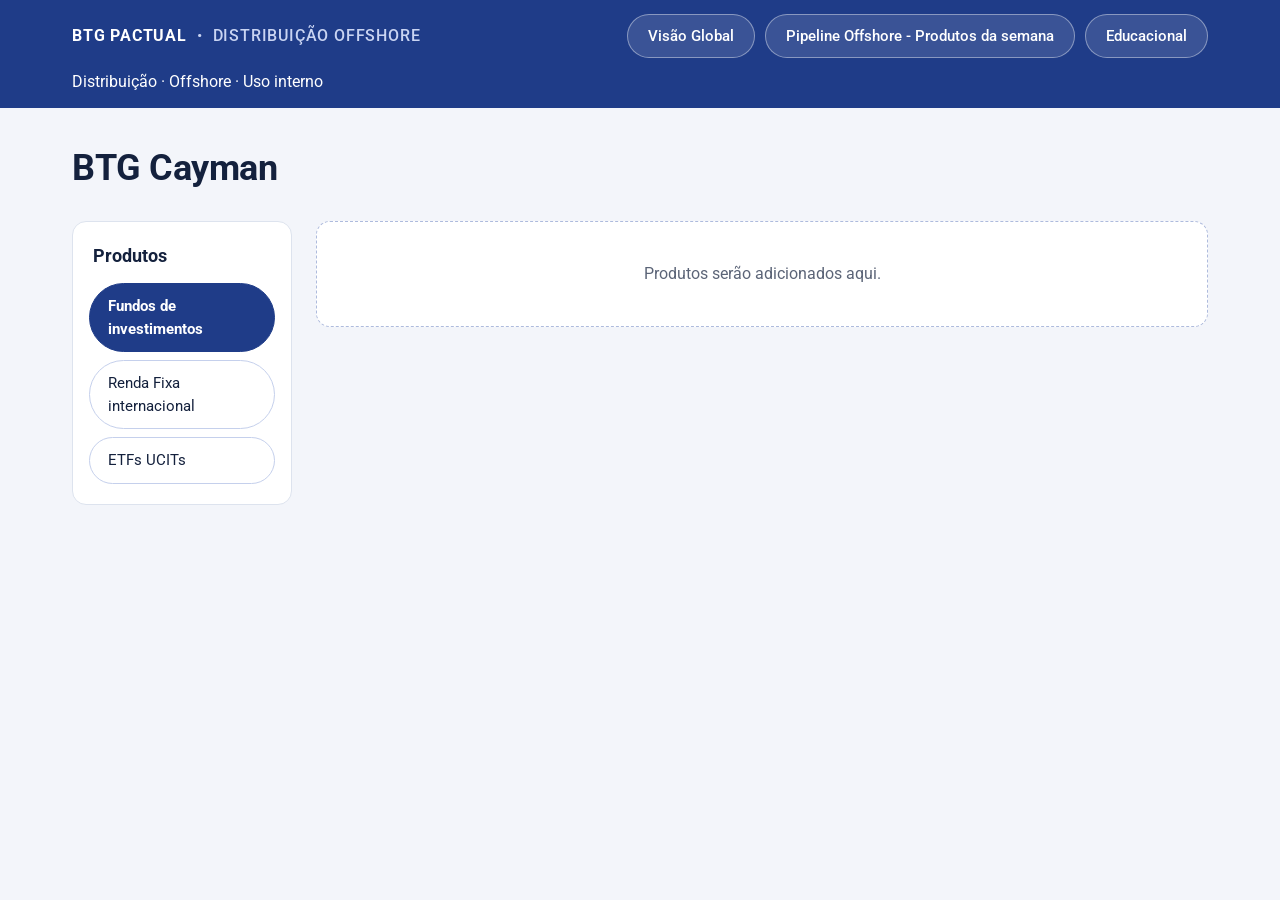
==== commit 4ce63d44: "Migrate offshore pages to shared layout Co-authored-by: Copilot <223556219+Copilot@users.noreply.git" ====
--- a/btg-cayman.html
+++ b/btg-cayman.html
@@ -12,6 +12,7 @@
   <div class="topbar__inner">
     <div class="brand">
       <span class="brand__name">btg pactual</span>
+      <span class="brand__dot" aria-hidden="true">•</span>
       <span class="brand__sub">distribuição offshore</span>
     </div>
     <nav class="nav" aria-label="Navegação">
@@ -23,30 +24,23 @@
   </div>
 </header>
 <main class="container page">
-    <header class="page-header page-header--row">
+    <header class="page-header">
       <div><h1>BTG Cayman</h1></div>
-      <a class="btn" href="./faq-contas-internacionais.html"><span>FAQ</span><span>Dúvidas frequentes</span></a>
     </header>
-    <section class="product-section" id="produtos" aria-label="Produtos">
-      <div class="product-browser">
-        <aside class="product-menu">
-          <div class="section-title"><h2>Produtos</h2></div>
-          <div class="product-tabs pills" role="tablist" aria-label="Categorias de produtos" aria-orientation="vertical">
-            <button class="product-tab pill" id="cayman-tab-fundos" type="button" role="tab" aria-selected="true" aria-controls="cayman-panel-fundos" tabindex="0">Fundos de investimentos</button>
-            <button class="product-tab pill" id="cayman-tab-renda-fixa" type="button" role="tab" aria-selected="false" aria-controls="cayman-panel-renda-fixa" tabindex="-1">Renda Fixa internacional</button>
-            <button class="product-tab pill" id="cayman-tab-etfs" type="button" role="tab" aria-selected="false" aria-controls="cayman-panel-etfs" tabindex="-1">ETFs UCITs</button>
+    <section class="shop shop--no-categories" id="produtos" aria-label="Produtos">
+        <aside class="shop__products" aria-label="Produtos">
+          <h2 class="shop__heading">Produtos</h2>
+          <div class="shop__list" role="tablist" aria-label="Categorias de produtos">
+            <button class="side-pill product-tab is-active" id="cayman-tab-fundos" type="button" role="tab" aria-selected="true" aria-controls="cayman-panel-fundos" tabindex="0">Fundos de investimentos</button>
+            <button class="side-pill product-tab" id="cayman-tab-renda-fixa" type="button" role="tab" aria-selected="false" aria-controls="cayman-panel-renda-fixa" tabindex="-1">Renda Fixa internacional</button>
+            <button class="side-pill product-tab" id="cayman-tab-etfs" type="button" role="tab" aria-selected="false" aria-controls="cayman-panel-etfs" tabindex="-1">ETFs UCITs</button>
           </div>
         </aside>
-        <div class="product-content">
-          <section class="product-panel" id="cayman-panel-fundos" role="tabpanel" aria-labelledby="cayman-tab-fundos"><p class="product-empty note">Produtos serão adicionados aqui.</p></section>
-          <section class="product-panel" id="cayman-panel-renda-fixa" role="tabpanel" aria-labelledby="cayman-tab-renda-fixa" hidden><p class="product-empty note">Produtos de Renda Fixa Internacional serão adicionados aqui.</p></section>
-          <section class="product-panel" id="cayman-panel-etfs" role="tabpanel" aria-labelledby="cayman-tab-etfs" hidden><p class="product-empty note">Produtos de ETFs UCITs serão adicionados aqui.</p></section>
+        <div class="shop__content">
+          <section class="product-panel shop__content" id="cayman-panel-fundos" role="tabpanel" aria-labelledby="cayman-tab-fundos"><div class="empty-state">Produtos serão adicionados aqui.</div></section>
+          <section class="product-panel shop__content" id="cayman-panel-renda-fixa" role="tabpanel" aria-labelledby="cayman-tab-renda-fixa" hidden><div class="empty-state">Produtos de Renda Fixa Internacional serão adicionados aqui.</div></section>
+          <section class="product-panel shop__content" id="cayman-panel-etfs" role="tabpanel" aria-labelledby="cayman-tab-etfs" hidden><div class="empty-state">Produtos de ETFs UCITs serão adicionados aqui.</div></section>
         </div>
-      </div>
-    </section>
-    <section class="product-section card" id="faq">
-      <h2>FAQ — Dúvidas frequentes</h2>
-      <p class="faq-notice note">Conteúdo em breve.</p>
     </section>
 </main>
 </body>
--- a/style.css
+++ b/style.css
@@ -82,37 +82,37 @@
 }
 
 /* 2. CABEÇALHO E MENU ---------------------------------------------------- */
+/* Marca à esquerda ("BTG PACTUAL • DISTRIBUIÇÃO OFFSHORE") e menu em pílulas à direita.
+   A faixa fina "Uso interno" foi removida: o aviso fica no rodapé da Visão Global. */
 .topbar { background: var(--azul); color: #fff; }
 
 .topbar__inner {
   max-width: calc(var(--container) + 48px);
   margin: 0 auto;
-  padding: 0 24px;
-  min-height: 72px;
+  padding: 14px 24px;
   display: flex; flex-wrap: wrap; align-items: center; justify-content: space-between;
   gap: 12px 32px;
 }
 
-.brand { display: flex; align-items: baseline; gap: 12px; }
-.brand__name { font-size: 22px; font-weight: 700; letter-spacing: -0.2px; }
-.brand__sub { font-size: 15px; color: var(--azul-topo); }
-
-.nav { display: flex; flex-wrap: wrap; gap: 8px 28px; align-items: stretch; }
+.brand {
+  display: flex; align-items: baseline; gap: 10px; white-space: nowrap;
+  font-size: 16px; letter-spacing: 0.8px; text-transform: uppercase;
+}
+.brand__name { font-weight: 700; }
+.brand__dot  { color: var(--azul-topo); }
+.brand__sub  { font-weight: 500; color: var(--azul-topo); }
+
+.nav { display: flex; flex-wrap: wrap; gap: 10px; }
 .nav a {
-  color: var(--azul-topo);
-  text-decoration: none;
-  font-size: 15px;
-  padding: 26px 0 22px;
-  border-bottom: 3px solid transparent;
-}
-.nav a:hover { color: #fff; }
+  display: inline-flex; align-items: center; gap: 10px;
+  min-height: 44px; padding: 0 20px; border-radius: 999px;
+  font-size: 15px; font-weight: 500; color: #fff; text-decoration: none;
+  background: rgba(255, 255, 255, 0.12); border: 1px solid rgba(255, 255, 255, 0.4);
+  transition: background 0.15s ease;
+}
+.nav a:hover { background: rgba(255, 255, 255, 0.26); color: #fff; }
 .nav a.is-active, .nav a[aria-current="page"] {
-  color: #fff; font-weight: 500; border-bottom-color: #fff;
-}
-
-.topbar__tag {
-  font-size: 12px; font-weight: 500; letter-spacing: 0.6px; text-transform: uppercase;
-  color: #fff; border: 1px solid #8FA3DC; border-radius: 999px; padding: 4px 12px;
+  background: #fff; border-color: #fff; color: var(--azul); font-weight: 700;
 }
 
 /* 3. TÍTULOS E BOTÕES ---------------------------------------------------- */
@@ -202,10 +202,12 @@
 
 /* 5. GRADES -------------------------------------------------------------- */
 /* Quebram sozinhas: 3 colunas no PC, 2 no tablet, 1 no celular. */
-.grid { display: grid; gap: 24px; grid-template-columns: repeat(auto-fit, minmax(min(100%, 340px), 1fr)); }
+.grid { display: grid; gap: 20px; grid-template-columns: repeat(auto-fit, minmax(min(100%, 340px), 1fr)); }
 .grid--2 { grid-template-columns: repeat(auto-fit, minmax(min(100%, 440px), 1fr)); }
 .grid--3 { grid-template-columns: repeat(auto-fit, minmax(min(100%, 320px), 1fr)); }
-.grid--top { align-items: start; }
+.grid--top { align-items: start; } /* cards compactos de renda fixa */
+.grid > .card { height: 100%; }
+.grid--top > .card { height: auto; }
 
 /* 6. CARDS, BADGES E MÉTRICAS -------------------------------------------- */
 .card {
@@ -220,7 +222,8 @@
 .card__head { display: flex; flex-direction: column; align-items: flex-start; gap: 12px; }
 .card__eyebrow { font-size: 13px; color: var(--muted); }
 .card__title { font-size: 20px; line-height: 1.3; font-weight: 700; color: var(--texto); }
-.card__title--sm { font-size: 18px; line-height: 1.35; }
+/* Título com altura de 3 linhas: retorno, divisória e ISIN alinham entre cards da mesma fileira */
+.card__title--sm { font-size: 17px; line-height: 1.35; min-height: 4.05em; }
 .card__desc { font-size: 14px; line-height: 1.6; color: var(--texto-2); }
 .card__footnote { font-size: 12px; color: var(--muted); }
 
@@ -250,15 +253,16 @@
 .stats {
   display: grid; grid-template-columns: repeat(3, minmax(0, 1fr)); gap: 16px;
   border-top: 1px solid var(--linha); padding-top: 16px;
+  margin-top: auto; /* dados sempre na base do card */
 }
 .stats--2 { grid-template-columns: repeat(2, minmax(0, 1fr)); }
 .stat { display: flex; flex-direction: column; gap: 4px; min-width: 0; }
 .stat__label { font-size: 12px; color: var(--muted); }
-.stat__value { font-size: 15px; font-weight: 700; }
+.stat__value { font-size: 14px; font-weight: 700; }
 .stat--span-2 { grid-column: span 2; }
 .stat--full { grid-column: 1 / -1; }
 
-.isin { display: flex; align-items: center; gap: 6px; font-size: 15px; font-weight: 700; word-break: break-all; }
+.isin { display: flex; align-items: center; justify-content: flex-start; gap: 6px; font-size: 14px; font-weight: 700; word-break: break-all; }
 .copy-btn {
   position: relative; flex: none;
   display: inline-flex; align-items: center; justify-content: center;
@@ -301,10 +305,12 @@
 }
 
 /* 8. VISÃO GLOBAL (cards com foto) --------------------------------------- */
-/* Foto escura com degradê azul-marinho: unifica fotos de tons diferentes. */
+/* Grade 2x2 (1 coluna no celular). Foto escura com degradê azul-marinho. */
+.photo-grid { display: grid; gap: 24px; grid-template-columns: repeat(2, minmax(0, 1fr)); }
+
 .photo-card {
   position: relative; display: flex; flex-direction: column; justify-content: flex-end;
-  aspect-ratio: 16 / 9; min-height: 220px;
+  aspect-ratio: 16 / 9;
   border-radius: var(--raio); overflow: hidden;
   background: var(--azul-escuro); color: #fff; text-decoration: none;
   box-shadow: var(--sombra);
@@ -321,12 +327,27 @@
   background: linear-gradient(180deg, rgba(0, 25, 70, 0.1) 0%, rgba(0, 25, 70, 0.92) 100%);
 }
 .photo-card__body {
-  position: relative; z-index: 2; padding: 28px;
-  display: flex; flex-wrap: wrap; align-items: flex-end; justify-content: space-between; gap: 8px 16px;
-}
+  position: relative; z-index: 2; padding: 26px;
+  display: flex; flex-wrap: nowrap; align-items: flex-end; justify-content: space-between; gap: 12px 16px;
+}
+.photo-card__text { min-width: 0; }
 .photo-card__title { font-size: 28px; line-height: 1.15; font-weight: 700; letter-spacing: -0.3px; }
-.photo-card__sub { font-size: 15px; color: #E3E9F8; margin-top: 4px; }
-.photo-card__go { font-size: 14px; font-weight: 500; }
+.photo-card__sub { font-size: 14px; color: #E3E9F8; margin-top: 4px; }
+
+/* Botão arredondado "Acessar" (mesmo padrão em todos os cards) */
+.photo-card__go, .btn-round {
+  display: inline-flex; flex: none; align-items: center; justify-content: center; gap: 8px;
+  white-space: nowrap; text-decoration: none;
+  background: #fff; color: var(--azul); font-weight: 700; border-radius: 999px;
+}
+.photo-card__go { font-size: 14px; padding: 10px 18px; }
+.photo-card:hover .photo-card__go, .btn-round:hover { background: var(--azul-claro); color: var(--azul-escuro); }
+
+/* Aviso de uso interno (rodapé da Visão Global) */
+.internal-note {
+  font-size: 12px; line-height: 1.6; font-weight: 500; letter-spacing: 0.3px;
+  text-transform: uppercase; color: var(--muted);
+}
 
 /* 9. EDUCACIONAL --------------------------------------------------------- */
 .hero-banner {
@@ -357,34 +378,74 @@
 }
 .theme-card__link:hover { text-decoration: underline; }
 
-/* Product browsers keep the existing tab behavior while using shared primitives. */
-.product-section { scroll-margin-top: 24px; }
-.product-browser, .etf-browser, .fixed-income-browser {
-  display: grid; grid-template-columns: minmax(200px, 240px) minmax(0, 1fr);
-  gap: 24px; align-items: start;
-}
-.product-menu, .etf-class-menu, .fixed-income-class-menu {
-  display: flex; flex-direction: column; gap: 8px;
-  padding: 18px; background: #fff; border: 1px solid var(--borda);
-  border-radius: var(--raio);
-}
-.product-menu .product-tabs { flex-direction: column; align-items: stretch; }
-.product-menu .product-tab, .etf-class-tab, .fixed-income-class-tab {
-  width: 100%; text-align: left;
-}
-.product-content, .etf-class-content, .fixed-income-class-content { min-width: 0; }
-.product-panel[hidden] { display: none; }
-.product-panel .investment-products { margin-top: 0; }
-.etf-class-menu, .fixed-income-class-menu { max-height: 620px; overflow-y: auto; }
-.etf-products, .fixed-income-products { display: grid; grid-template-columns: repeat(2, minmax(0, 1fr)); gap: 16px; }
-.etf-card, .fixed-income-card { min-width: 0; }
-.etf-details, .fixed-income-details { display: grid; grid-template-columns: repeat(2, minmax(0, 1fr)); gap: 12px; }
-.etf-details div, .fixed-income-details div { display: flex; flex-direction: column; gap: 4px; min-width: 0; }
-.etf-details dt, .fixed-income-details dt, .etf-details dd, .fixed-income-details dd { margin: 0; }
-.etf-details dt, .fixed-income-details dt { font-size: 12px; color: var(--muted); }
-.etf-details dd, .fixed-income-details dd { font-size: 14px; font-weight: 700; overflow-wrap: anywhere; }
-.etf-group-head, .fixed-income-group-head { margin-bottom: 12px; }
-.product-rate-notice { margin-bottom: 16px; }
+/* 9b. FAQ EM DESTAQUE E ESTADO VAZIO (páginas de plataforma) -------------- */
+/* Banner no topo de BTG Contas Internacionais, BTG US, BTG Cayman e BTG Europa.
+   Só aparece se a plataforma tiver FAQ. Sem FAQ, não mostrar nada ("em breve" removido). */
+.faq-banner {
+  background: linear-gradient(135deg, var(--azul) 0%, var(--azul-escuro) 100%);
+  color: #fff; border-radius: 16px; padding: 28px 36px;
+  display: flex; flex-wrap: wrap; align-items: center; justify-content: space-between;
+  gap: 20px 32px; box-shadow: 0 6px 18px rgba(20, 33, 61, 0.14);
+}
+.faq-banner__text { display: flex; align-items: center; gap: 20px; flex: 1 1 320px; min-width: 0; }
+.faq-banner__icon {
+  flex: none; display: inline-flex; align-items: center; justify-content: center;
+  width: 56px; height: 56px; border-radius: 50%; background: rgba(255, 255, 255, 0.16);
+}
+.faq-banner__body { display: flex; flex-direction: column; gap: 6px; min-width: 0; }
+.faq-banner__eyebrow { font-size: 12px; font-weight: 700; letter-spacing: 0.8px; text-transform: uppercase; color: var(--azul-topo); }
+.faq-banner__title { font-size: 26px; line-height: 1.2; font-weight: 700; letter-spacing: -0.3px; }
+.faq-banner .btn-round { font-size: 16px; min-height: 52px; padding: 0 28px; }
+
+.empty-state {
+  background: #fff; border: 1px dashed #AEBBDD; border-radius: var(--raio);
+  padding: 40px 24px; display: flex; flex-direction: column; align-items: center; gap: 10px;
+  text-align: center; color: var(--muted);
+}
+
+/* 9c. PÁGINA DE PLATAFORMA (menu Produtos na lateral) --------------------- */
+.shop { display: grid; grid-template-columns: 220px 240px minmax(0, 1fr); gap: 24px; align-items: start; }
+
+.shop__products, .shop__subs {
+  background: #fff; border: 1px solid var(--borda); border-radius: var(--raio);
+}
+.shop__products { padding: 20px 16px; display: flex; flex-direction: column; gap: 14px; }
+.shop__subs { padding: 12px; max-height: 520px; overflow-y: auto; }
+.shop__heading { padding: 0 4px; font-size: 18px; font-weight: 700; }
+.shop__list { display: flex; flex-direction: column; gap: 8px; }
+.shop__content { display: flex; flex-direction: column; gap: 16px; min-width: 0; }
+.shop__title { font-size: 22px; font-weight: 700; }
+
+.side-pill {
+  display: block; width: 100%; text-align: left;
+  font: inherit; font-size: 15px; color: var(--texto); background: #fff;
+  border: 1px solid var(--azul-borda); border-radius: 999px;
+  padding: 11px 18px; min-height: 44px; cursor: pointer;
+}
+.side-pill:hover { border-color: var(--azul); }
+.side-pill.is-active, .side-pill[aria-selected="true"] {
+  background: var(--azul); border-color: var(--azul); color: #fff; font-weight: 700;
+}
+
+.side-sub {
+  display: block; width: 100%; text-align: left;
+  font: inherit; font-size: 14px; line-height: 1.35; color: var(--muted); background: #fff;
+  border: 1px solid var(--azul-borda); border-radius: 8px;
+  padding: 10px 14px; min-height: 44px; cursor: pointer;
+}
+.side-sub:hover { border-color: var(--azul); }
+.side-sub.is-active, .side-sub[aria-selected="true"] {
+  color: var(--azul); background: var(--azul-claro); border-color: var(--azul); font-weight: 500;
+}
+
+/* Aviso "Confira na plataforma as taxas atualizadas." */
+.info-note {
+  display: flex; align-items: center; gap: 12px;
+  background: #EAF0FC; border: 1px solid var(--azul-borda); border-left: 4px solid var(--azul);
+  border-radius: 10px; padding: 14px 18px;
+  font-size: 15px; font-weight: 500; color: var(--azul-escuro);
+}
+.info-note svg { flex: none; color: var(--azul); }
 
 /* 10. FAQ (temas na lateral + acordeão) ---------------------------------- */
 .faq-layout { display: flex; flex-wrap: wrap; align-items: flex-start; gap: 24px; }
@@ -409,7 +470,6 @@
 }
 
 .faq-main { flex: 999 1 520px; min-width: 0; display: flex; flex-direction: column; gap: 16px; }
-.faq-category[hidden] { display: none; }
 .faq-main h2 { font-size: 24px; font-weight: 700; }
 .faq-group { font-size: 12px; font-weight: 700; letter-spacing: 0.6px; text-transform: uppercase; color: var(--azul); }
 
@@ -432,30 +492,29 @@
 /* 11. RESPONSIVO ---------------------------------------------------------- */
 @media (max-width: 1023px) {
   .photo-card__title { font-size: 24px; }
+  .shop { grid-template-columns: minmax(0, 1fr); }
+  .shop__subs { max-height: none; }
 }
 
 @media (max-width: 760px) {
-  .faq-side { flex-basis: 100%; padding: 14px 12px; }
+  /* Produtos e subcategorias viram faixas horizontais */
+  .shop__list { flex-direction: row; overflow-x: auto; padding-bottom: 4px; }
+  .side-pill, .side-sub { width: auto; flex: none; white-space: nowrap; }
+  .shop__products { padding: 14px 12px; }
+
+  .faq-side { flex-basis: 100%; min-width: 0; max-width: 100%; padding: 14px 12px; }
   .faq-side__list { flex-direction: row; overflow-x: auto; padding-bottom: 4px; }
   .faq-theme { width: auto; white-space: nowrap; }
-  .product-browser, .etf-browser, .fixed-income-browser { grid-template-columns: 1fr; }
-  .product-menu .product-tabs, .etf-class-menu, .fixed-income-class-menu {
-    flex-direction: row; flex-wrap: nowrap; overflow-x: auto; max-height: none;
-  }
-  .product-menu .product-tab, .etf-class-tab, .fixed-income-class-tab {
-    width: auto; flex: 0 0 auto; white-space: nowrap;
-  }
 }
 
 @media (max-width: 640px) {
   .container { padding: 0 16px; }
   .page { padding-top: 24px; padding-bottom: 40px; gap: 24px; }
 
-  .topbar__inner { padding: 12px 16px; gap: 8px; }
-  .brand__name { font-size: 20px; }
-  .nav { width: 100%; flex-wrap: nowrap; overflow-x: auto; gap: 20px; }
-  .nav a { padding: 10px 0 8px; white-space: nowrap; }
-  .topbar__tag { display: none; }
+  .topbar__inner { padding: 12px 16px; gap: 10px; }
+  .brand { font-size: 14px; }
+  .nav { width: 100%; flex-wrap: nowrap; overflow-x: auto; padding-bottom: 4px; }
+  .nav a { white-space: nowrap; flex: none; }
 
   .page-header h1 { font-size: 28px; }
   .section-title h2 { font-size: 21px; }
@@ -473,16 +532,28 @@
   .subtabs { gap: 20px; overflow-x: auto; flex-wrap: nowrap; }
   .subtab { white-space: nowrap; }
 
-  .photo-card { aspect-ratio: 4 / 3; }
+  .photo-grid { grid-template-columns: 1fr; }
   .photo-card__body { padding: 20px; }
+  .photo-card__title { font-size: 22px; }
+
+  .faq-banner { padding: 24px; }
+  .faq-banner__title { font-size: 22px; }
+  .faq-banner .btn-round { width: 100%; }
 
   .hero-banner { padding: 24px; }
   .hero-banner h2 { font-size: 26px; }
 
   .faq-item summary { padding: 16px; gap: 12px; }
   .faq-item__a { padding: 0 16px 16px 16px; }
-  .etf-products, .fixed-income-products { grid-template-columns: 1fr; }
-  .product-menu, .etf-class-menu, .fixed-income-class-menu { padding: 14px; }
+}
+
+.shop.shop--no-categories { grid-template-columns: 220px minmax(0, 1fr); }
+.shop__subs[hidden], .shop-category-list[hidden], .product-panel[hidden] { display: none; }
+.fixed-income-card > .stats { grid-template-columns: repeat(2, minmax(0, 1fr)); }
+.fixed-income-card > .stats .stat__value { overflow-wrap: anywhere; line-height: 1.35; }
+
+@media (max-width: 1023px) {
+  .shop.shop--no-categories { grid-template-columns: minmax(0, 1fr); }
 }
 
 @media (prefers-reduced-motion: reduce) {
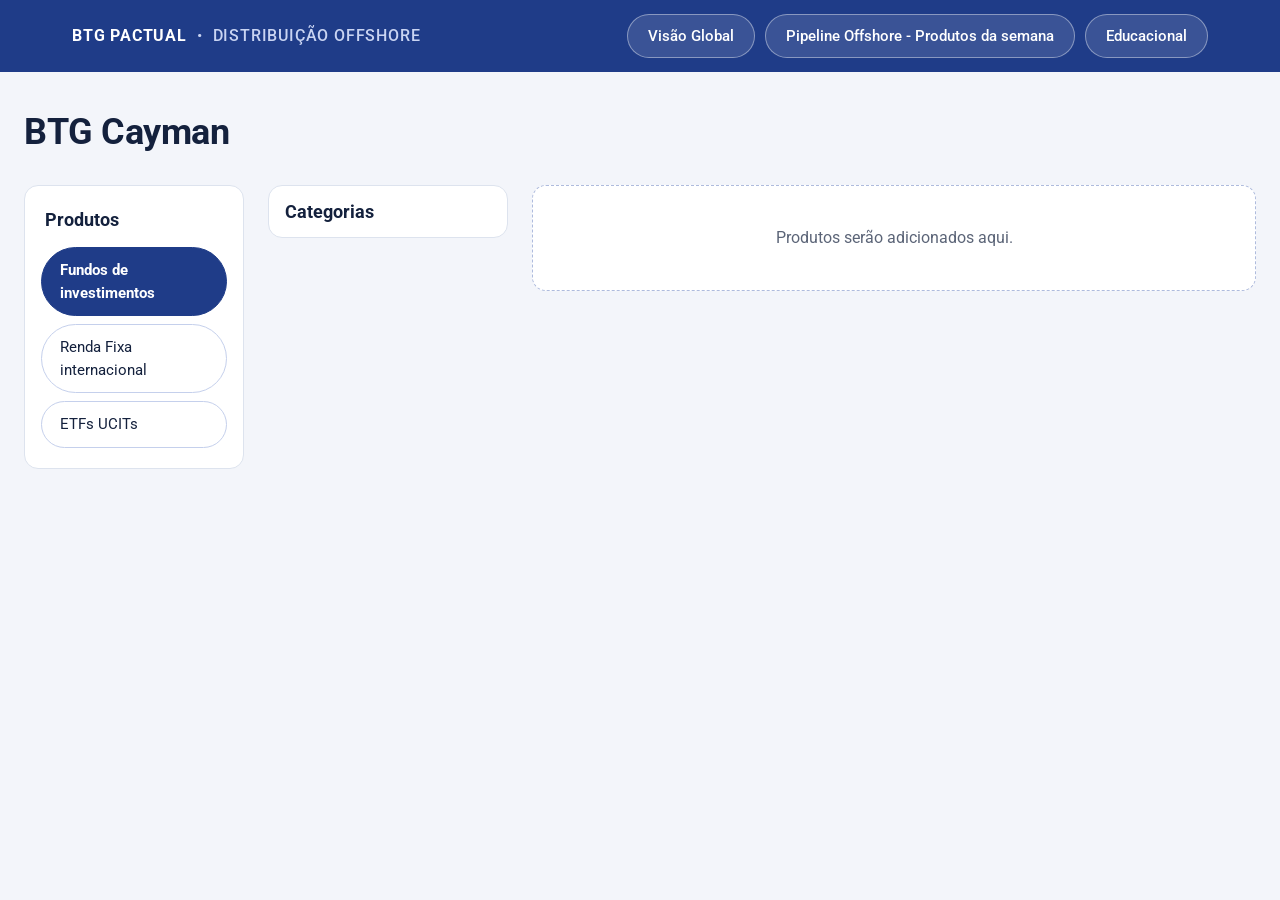
==== commit f48a1071: "Apply latest offshore visual standards Co-authored-by: Copilot <223556219+Copilot@users.noreply.gith" ====
--- a/btg-cayman.html
+++ b/btg-cayman.html
@@ -4,7 +4,7 @@
 <meta charset="UTF-8"/>
 <meta name="viewport" content="width=device-width, initial-scale=1"/>
 <title>BTG Cayman — Distribuição Offshore | BTG Pactual</title>
-<link rel="stylesheet" href="./style.css"/>
+<link rel="stylesheet" href="style.css"/>
 <script src="./contas-internacionais.js" defer></script>
 </head>
 <body>
@@ -20,26 +20,28 @@
       <a href="./empresas.html">Pipeline Offshore - Produtos da semana</a>
       <a href="./educacional.html">Educacional</a>
     </nav>
-    <span class="topbar__tag">Distribuição · Offshore · Uso interno</span>
   </div>
 </header>
-<main class="container page">
+<main class="container container--wide page">
     <header class="page-header">
       <div><h1>BTG Cayman</h1></div>
     </header>
-    <section class="shop shop--no-categories" id="produtos" aria-label="Produtos">
+    <section class="shop" id="produtos" aria-label="Produtos">
         <aside class="shop__products" aria-label="Produtos">
           <h2 class="shop__heading">Produtos</h2>
           <div class="shop__list" role="tablist" aria-label="Categorias de produtos">
-            <button class="side-pill product-tab is-active" id="cayman-tab-fundos" type="button" role="tab" aria-selected="true" aria-controls="cayman-panel-fundos" tabindex="0">Fundos de investimentos</button>
-            <button class="side-pill product-tab" id="cayman-tab-renda-fixa" type="button" role="tab" aria-selected="false" aria-controls="cayman-panel-renda-fixa" tabindex="-1">Renda Fixa internacional</button>
-            <button class="side-pill product-tab" id="cayman-tab-etfs" type="button" role="tab" aria-selected="false" aria-controls="cayman-panel-etfs" tabindex="-1">ETFs UCITs</button>
+            <button class="side-pill is-active" id="cayman-tab-fundos" type="button" role="tab" aria-selected="true" aria-controls="cayman-panel-fundos" tabindex="0">Fundos de investimentos</button>
+            <button class="side-pill" id="cayman-tab-renda-fixa" type="button" role="tab" aria-selected="false" aria-controls="cayman-panel-renda-fixa" tabindex="-1">Renda Fixa internacional</button>
+            <button class="side-pill" id="cayman-tab-etfs" type="button" role="tab" aria-selected="false" aria-controls="cayman-panel-etfs" tabindex="-1">ETFs UCITs</button>
           </div>
         </aside>
+        <aside class="shop__subs" aria-label="Categorias">
+          <h2 class="shop__heading">Categorias</h2>
+        </aside>
         <div class="shop__content">
-          <section class="product-panel shop__content" id="cayman-panel-fundos" role="tabpanel" aria-labelledby="cayman-tab-fundos"><div class="empty-state">Produtos serão adicionados aqui.</div></section>
-          <section class="product-panel shop__content" id="cayman-panel-renda-fixa" role="tabpanel" aria-labelledby="cayman-tab-renda-fixa" hidden><div class="empty-state">Produtos de Renda Fixa Internacional serão adicionados aqui.</div></section>
-          <section class="product-panel shop__content" id="cayman-panel-etfs" role="tabpanel" aria-labelledby="cayman-tab-etfs" hidden><div class="empty-state">Produtos de ETFs UCITs serão adicionados aqui.</div></section>
+          <section id="cayman-panel-fundos" role="tabpanel" aria-labelledby="cayman-tab-fundos"><div class="empty-state"><p>Produtos serão adicionados aqui.</p></div></section>
+          <section id="cayman-panel-renda-fixa" role="tabpanel" aria-labelledby="cayman-tab-renda-fixa" hidden><div class="empty-state"><p>Produtos serão adicionados aqui.</p></div></section>
+          <section id="cayman-panel-etfs" role="tabpanel" aria-labelledby="cayman-tab-etfs" hidden><div class="empty-state"><p>Produtos serão adicionados aqui.</p></div></section>
         </div>
     </section>
 </main>
--- a/style.css
+++ b/style.css
@@ -74,6 +74,9 @@
   padding: 0 24px;
 }
 
+/* Páginas de plataforma (com menu lateral): usa mais a largura da tela */
+.container--wide { max-width: calc(1440px + 48px); }
+
 .page { padding-top: 40px; padding-bottom: 56px; display: flex; flex-direction: column; gap: 32px; }
 
 .sr-only {
@@ -205,6 +208,8 @@
 .grid { display: grid; gap: 20px; grid-template-columns: repeat(auto-fit, minmax(min(100%, 340px), 1fr)); }
 .grid--2 { grid-template-columns: repeat(auto-fit, minmax(min(100%, 440px), 1fr)); }
 .grid--3 { grid-template-columns: repeat(auto-fit, minmax(min(100%, 320px), 1fr)); }
+/* Grade de produtos: o número de colunas se ajusta sozinho à largura (2, 3 ou 4 cards por fileira) */
+.grid--cards { grid-template-columns: repeat(auto-fill, minmax(min(100%, 280px), 1fr)); }
 .grid--top { align-items: start; } /* cards compactos de renda fixa */
 .grid > .card { height: 100%; }
 .grid--top > .card { height: auto; }
@@ -223,7 +228,7 @@
 .card__eyebrow { font-size: 13px; color: var(--muted); }
 .card__title { font-size: 20px; line-height: 1.3; font-weight: 700; color: var(--texto); }
 /* Título com altura de 3 linhas: retorno, divisória e ISIN alinham entre cards da mesma fileira */
-.card__title--sm { font-size: 17px; line-height: 1.35; min-height: 4.05em; }
+.card__title--sm { font-size: 17px; line-height: 1.35; min-height: 2.7em; }
 .card__desc { font-size: 14px; line-height: 1.6; color: var(--texto-2); }
 .card__footnote { font-size: 12px; color: var(--muted); }
 
@@ -256,9 +261,9 @@
   margin-top: auto; /* dados sempre na base do card */
 }
 .stats--2 { grid-template-columns: repeat(2, minmax(0, 1fr)); }
-.stat { display: flex; flex-direction: column; gap: 4px; min-width: 0; }
+.stat { display: flex; flex-direction: column; align-items: flex-start; gap: 4px; min-width: 0; }
 .stat__label { font-size: 12px; color: var(--muted); }
-.stat__value { font-size: 14px; font-weight: 700; }
+.stat__value { margin: 0; padding: 0; text-align: left; font-size: 14px; font-weight: 700; }
 .stat--span-2 { grid-column: span 2; }
 .stat--full { grid-column: 1 / -1; }
 
@@ -547,15 +552,6 @@
   .faq-item__a { padding: 0 16px 16px 16px; }
 }
 
-.shop.shop--no-categories { grid-template-columns: 220px minmax(0, 1fr); }
-.shop__subs[hidden], .shop-category-list[hidden], .product-panel[hidden] { display: none; }
-.fixed-income-card > .stats { grid-template-columns: repeat(2, minmax(0, 1fr)); }
-.fixed-income-card > .stats .stat__value { overflow-wrap: anywhere; line-height: 1.35; }
-
-@media (max-width: 1023px) {
-  .shop.shop--no-categories { grid-template-columns: minmax(0, 1fr); }
-}
-
 @media (prefers-reduced-motion: reduce) {
   *, *::before, *::after { transition: none !important; animation: none !important; }
 }
